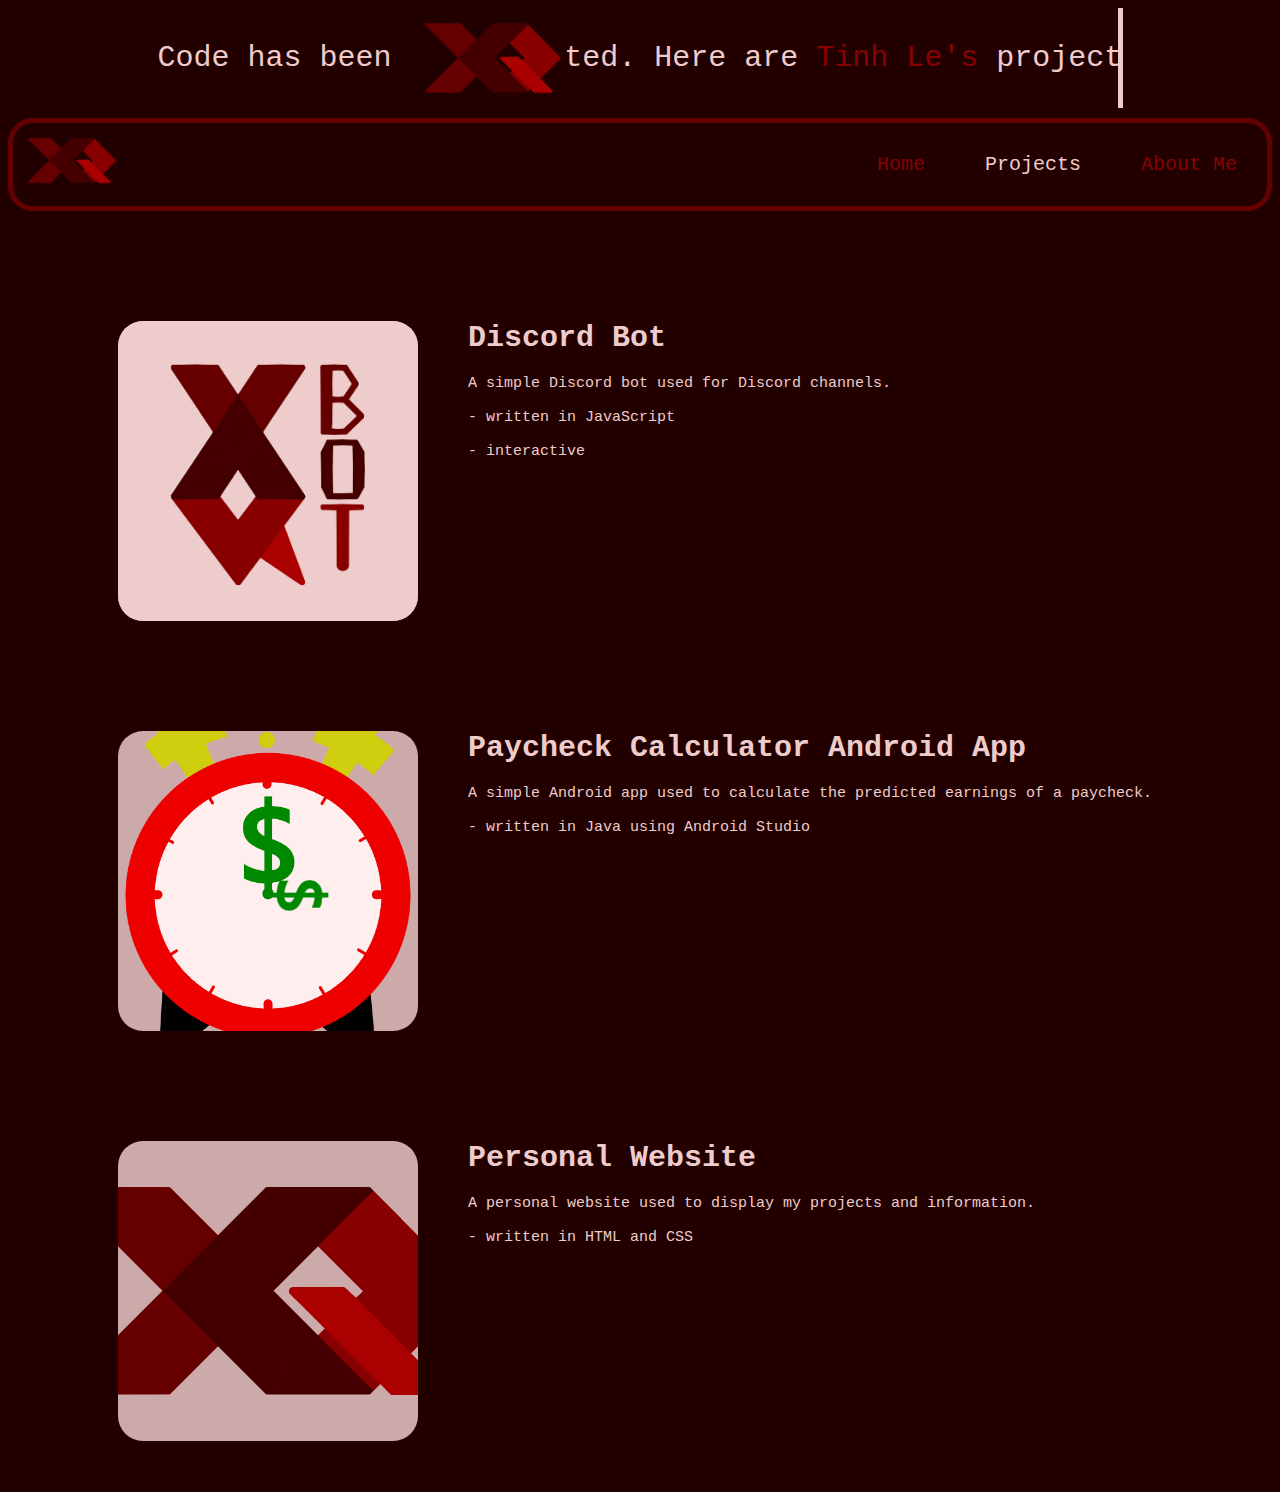
==== projects.html @ 34bf5779 "fixed images" ====
<!DOCTYPE html>

<html>
  <head>
    <meta http-equiv="Content-Type" content="text/html; charset=utf-8"/>
    <title>XQshNR - Projects</title>
    <link href="styles/styles.css" rel="stylesheet" type="text/css">
  </head>

  <body id="projects">
    <div class="header">
      <p>Code has been</p>
      <img class="logo" src="images/PersonalWebsiteIcon.png" alt="Logo">
      <p>ted. Here are <span style="color: #880000">Tinh Le's</span> projects.</p>
    </div>

    <div class="navigationBar">
      <a href="index.html" class="navigationBarLogo"><img src="images/PersonalWebsiteIcon.png" alt="Logo"></a>
      <a class="aboutMe" href="aboutMe.html">About Me</a>
      <a class="projects" href="projects.html">Projects</a>
      <a class="home" href="index.html">Home</a>
    </div>

    <div class="mainProjects">
      <div class="project">
        <img src="images/DiscordBotIcon.png" alt="Discord Bot Icon">
        <h1><a href="https://github.com/XQshNR/DiscordBot">Discord Bot</a></h1>
        <dl>
          <dt>A simple Discord bot used for Discord channels.</dt><br>
          <dd> - written in JavaScript</dd><br>
          <dd> - interactive</dd><br>
        </dl>
      </div>

      <div class="project">
        <img src="images/PayCheckCalculatorIcon.png" alt="PayCheck Calculator Icon">
        <h1><a href="https://github.com/XQshNR/PayCheckCalculator">Paycheck Calculator Android App</a></h1>
        <dl>
          <dt>A simple Android app used to calculate the predicted earnings of a paycheck.</dt><br>
          <dd> - written in Java using Android Studio</dd><br>
        </dl>
      </div>

      <div class="project">
        <img src="images/PersonalWebsiteIcon.png" alt="Personal Website Icon">
        <h1><a href="https://github.com/XQshNR/XQshNR.github.io">Personal Website</a></h1>
        <dl>
          <dt>A personal website used to display my projects and information.</dt><br>
          <dd> - written in HTML and CSS</dd><br>
        </dl>
      </div>
    </div>
  </body>
</html>
---- styles/styles.css ----
.color-1 {color: #eecccc;}
.color-2, .name {color: #aa0000;}
.color-3 {color: #880000;}
.color-4 {color: #660000;}
.color-5 {color: #440000;}
.color-6 {color: #220000;}
.color-7 {color: #000000;}

body {
  background-color: #220000;
  color: #eecccc;
  font-size: 20px;
  font-family: monospace;
  text-align: center;
}

a, i {
  color: #eecccc;
  text-decoration: none;
}

a:hover, i:hover{
  color: #880000;
}

.header {
  width: 960px;
  font-size: 30px;
  border-right: solid 5px #eecccc;
  margin: auto;
  overflow: hidden;
  white-space: nowrap;
  animation:
    typing 5s steps(45),
    cursor 1s step-end infinite;
}

.header p {
  display: inline;
}

.header .logo {
  height: 100px;
  margin-right: -30px;
  vertical-align: middle;
}

@keyframes typing {
  from { width: 0% }
  to { width: 960px }
}

@keyframes cursor {
  from, to { border-color: transparent }
  50% { border-color: #eecccc }
}

.navigationBar {
  background-color: #220000;
  border: solid 5px #660000;
  border-radius: 25px;
  margin-top: 10px;
  display: block;
  overflow: hidden;
  position: sticky;
  position: -webkit-sticky;
}

.navigationBar a.navigationBarLogo {
  padding: 5px;
  float: left;
}

.navigationBar a.navigationBarLogo img {
  max-height: 65px;
}

.navigationBar a:not(.navigationBarLogo) {
  color: #880000;
  font-size: 20px;
  text-align: center;
  padding: 30px;
  float: right;
}

.navigationBar a:hover:not(.navigationBarLogo) {
  background-color: #660000;
  color: #eecccc;
}

#home .home, #projects .projects, #aboutMe .aboutMe{
  color: #eecccc;
}

.mainHome {
  margin: 50px;
  display: grid;
  grid-template-columns: auto auto auto auto;
  grid-gap: 50px;
}

.mainHome i {
  font-size: 60px;
  vertical-align: middle;
}

.pic {
  background-image: url("https://cdn.discordapp.com/attachments/683514167562600462/795942446248099920/20191026_154646.jpg");
  background-size: cover;
  background-position: center;
  grid-area: 1 / 1 / span 5 / span 2;
}

.intro {
  text-align: left;
  grid-area: 1 / 3 / span 1 / span 2;
}

.github {
  grid-area: 3 / 3 / span 1 / span 1;
}

.linkedIn {
  grid-area: 3 / 4 / span 1 / span 1;
}

.project {
  clear: both;
  margin: 50px;
  padding: 10px;
  font-size: 15px;
  text-align: left;
}

.project img {
  background-color: #ccaaaa;
  width: 300px;
  height: 300px;
  margin: 50px;
  border-radius: 25px;
  object-fit: cover;
  float: left;
}

.project h1 {
  margin-top: 50px;
}

@media only screen and (max-width: 1000px) {
  .header, .iconDescription{
    display: none;
  }

  .pic {
    grid-area: 3 / 1 / span 25 / span 4;
  }

  .intro {
    grid-area: 1 / 3 / span 2 / span 2;
  }

  .github {
    grid-area: 1 / 1 / span 1 / span 2;
  }

  .linkedIn {
    grid-area: 2 / 1 / span 1 / span 2;
  }
}
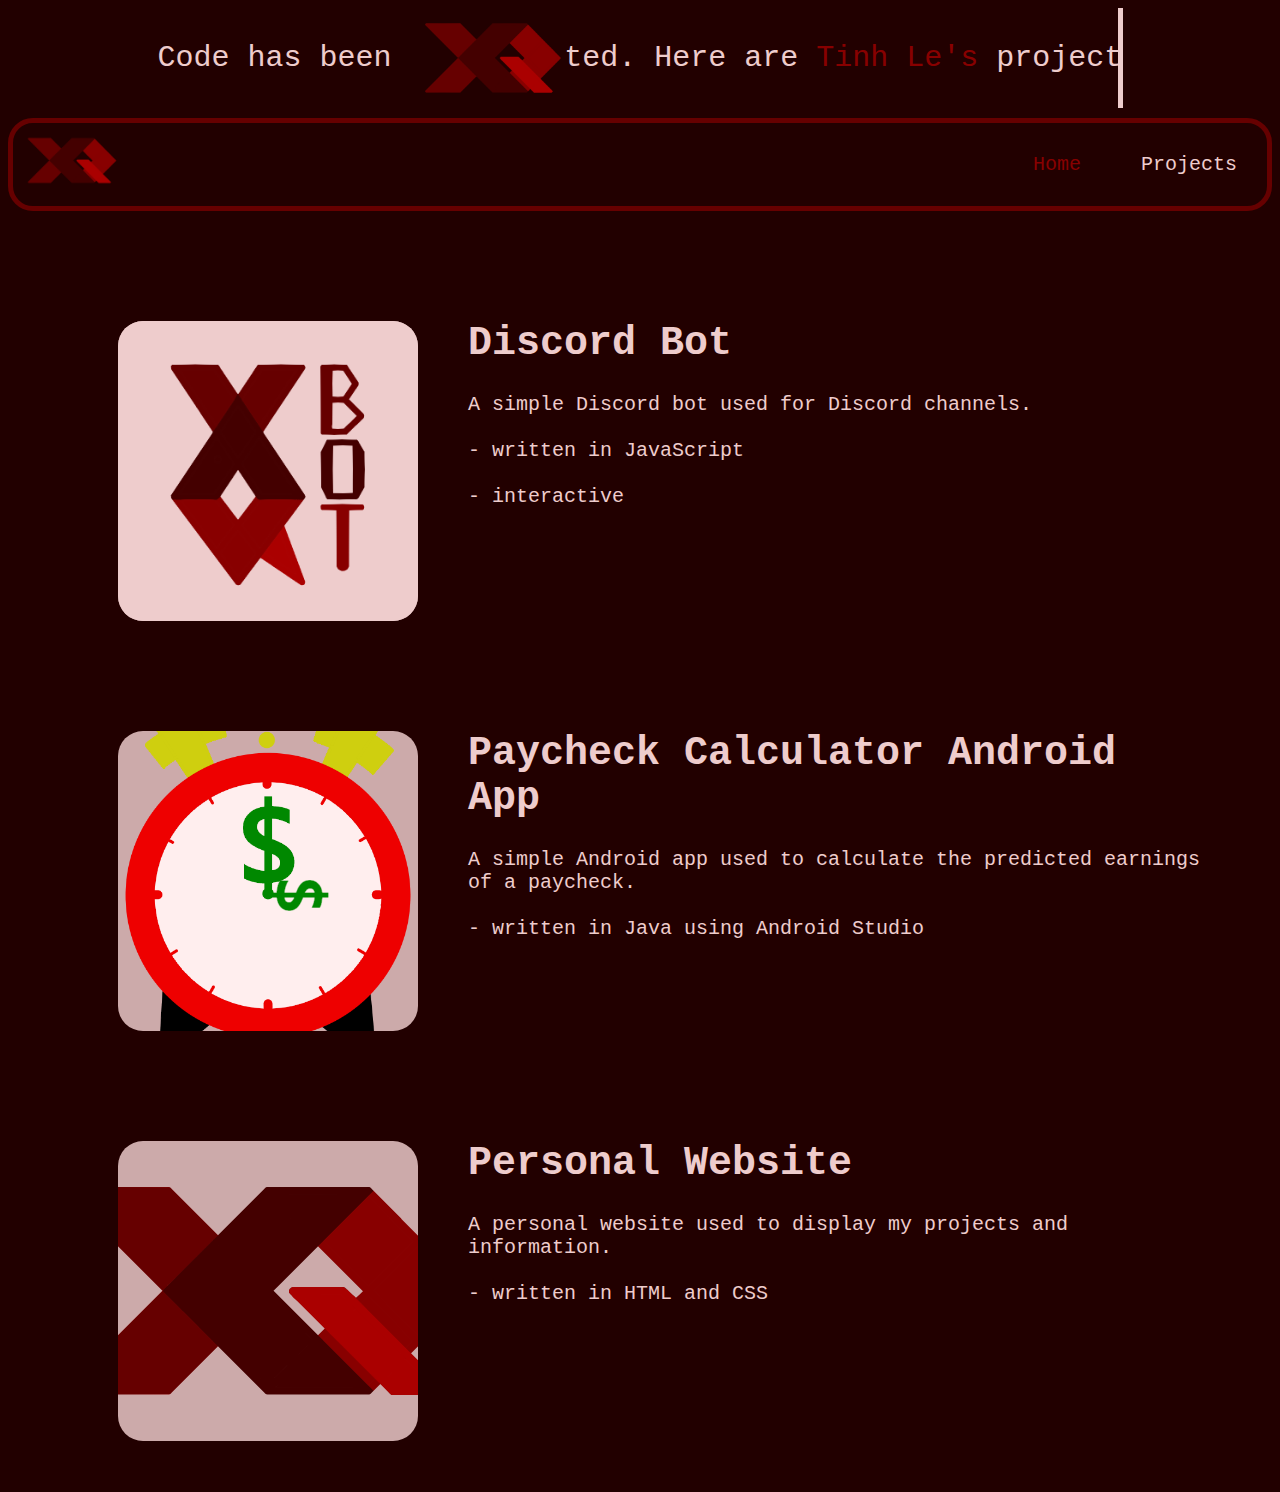
==== commit 9c982421: "fixed and finished?" ====
--- a/projects.html
+++ b/projects.html
@@ -16,7 +16,6 @@
 
     <div class="navigationBar">
       <a href="index.html" class="navigationBarLogo"><img src="images/PersonalWebsiteIcon.png" alt="Logo"></a>
-      <a class="aboutMe" href="aboutMe.html">About Me</a>
       <a class="projects" href="projects.html">Projects</a>
       <a class="home" href="index.html">Home</a>
     </div>
--- a/styles/styles.css
+++ b/styles/styles.css
@@ -128,7 +128,7 @@
   clear: both;
   margin: 50px;
   padding: 10px;
-  font-size: 15px;
+  font-size: 20px;
   text-align: left;
 }
 
@@ -166,4 +166,8 @@
   .linkedIn {
     grid-area: 2 / 1 / span 1 / span 2;
   }
+
+  .project {
+    font-size: 10px;
+  }
 }